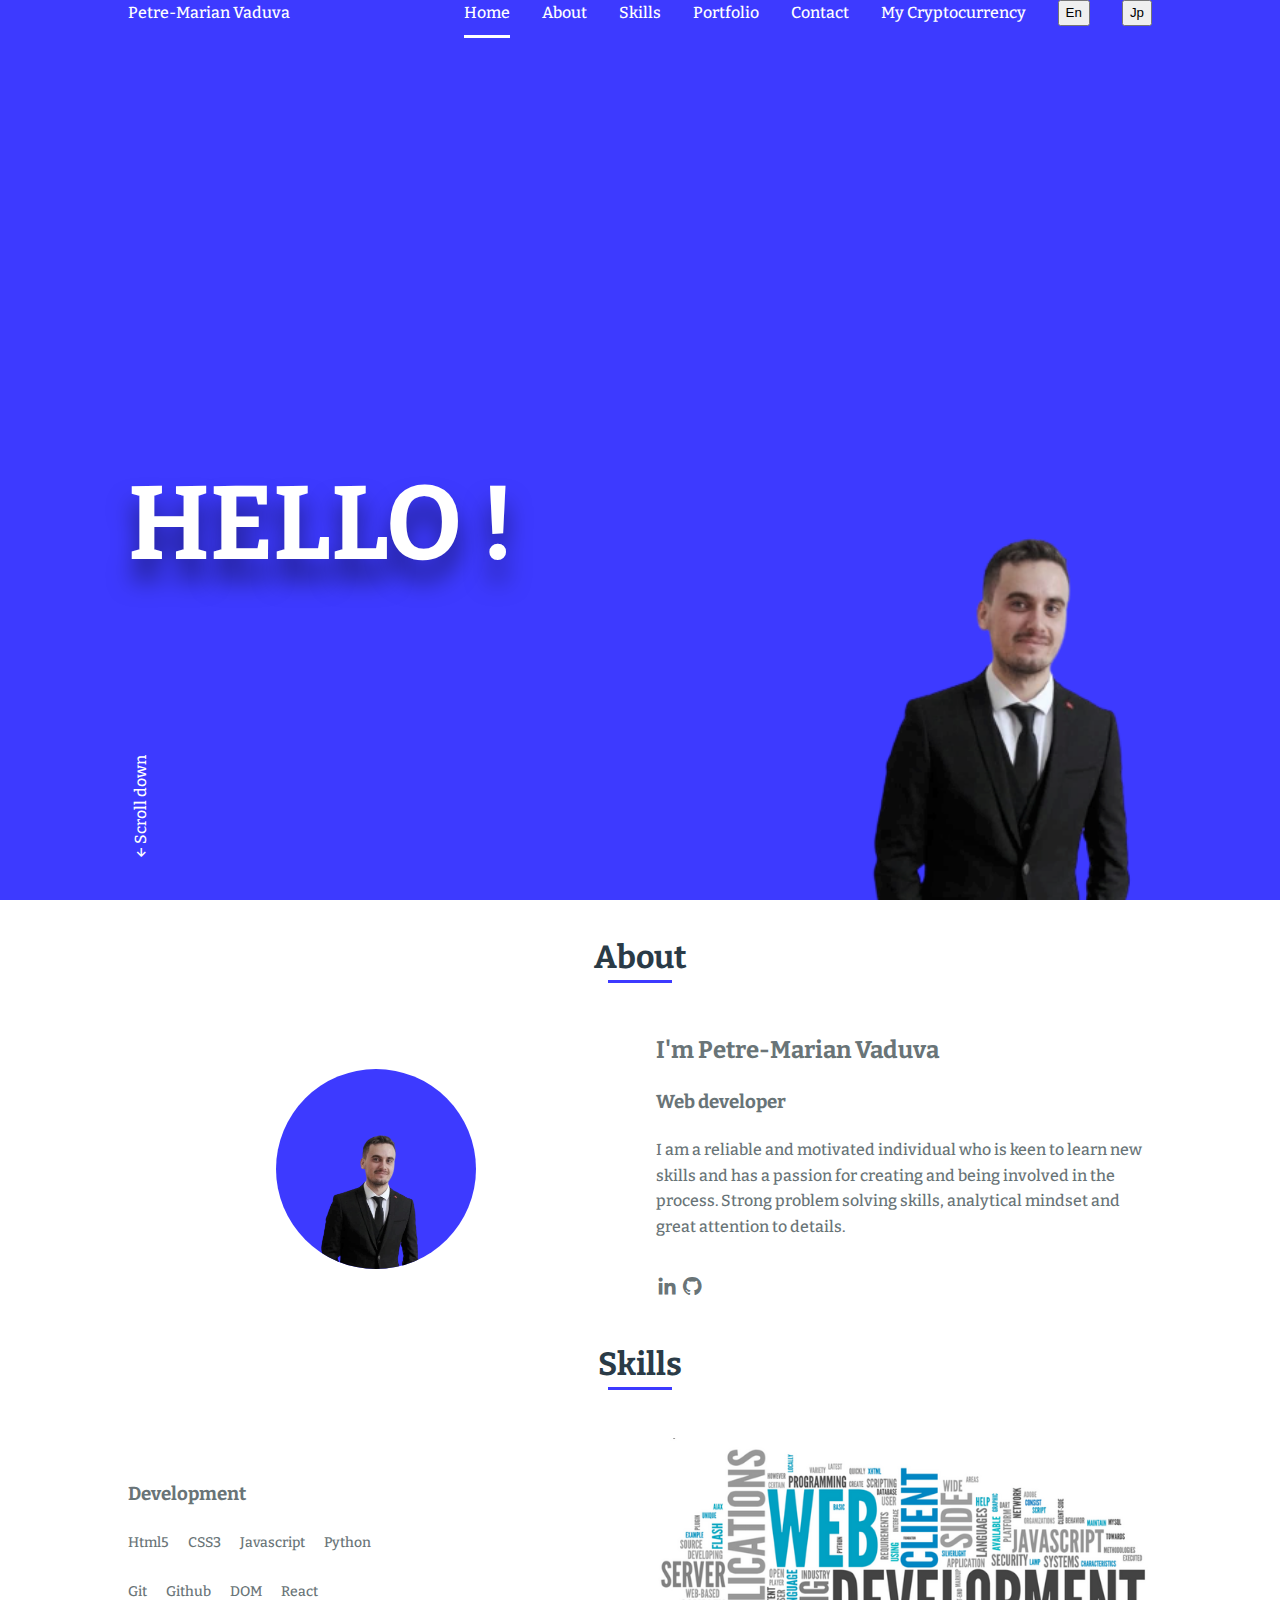
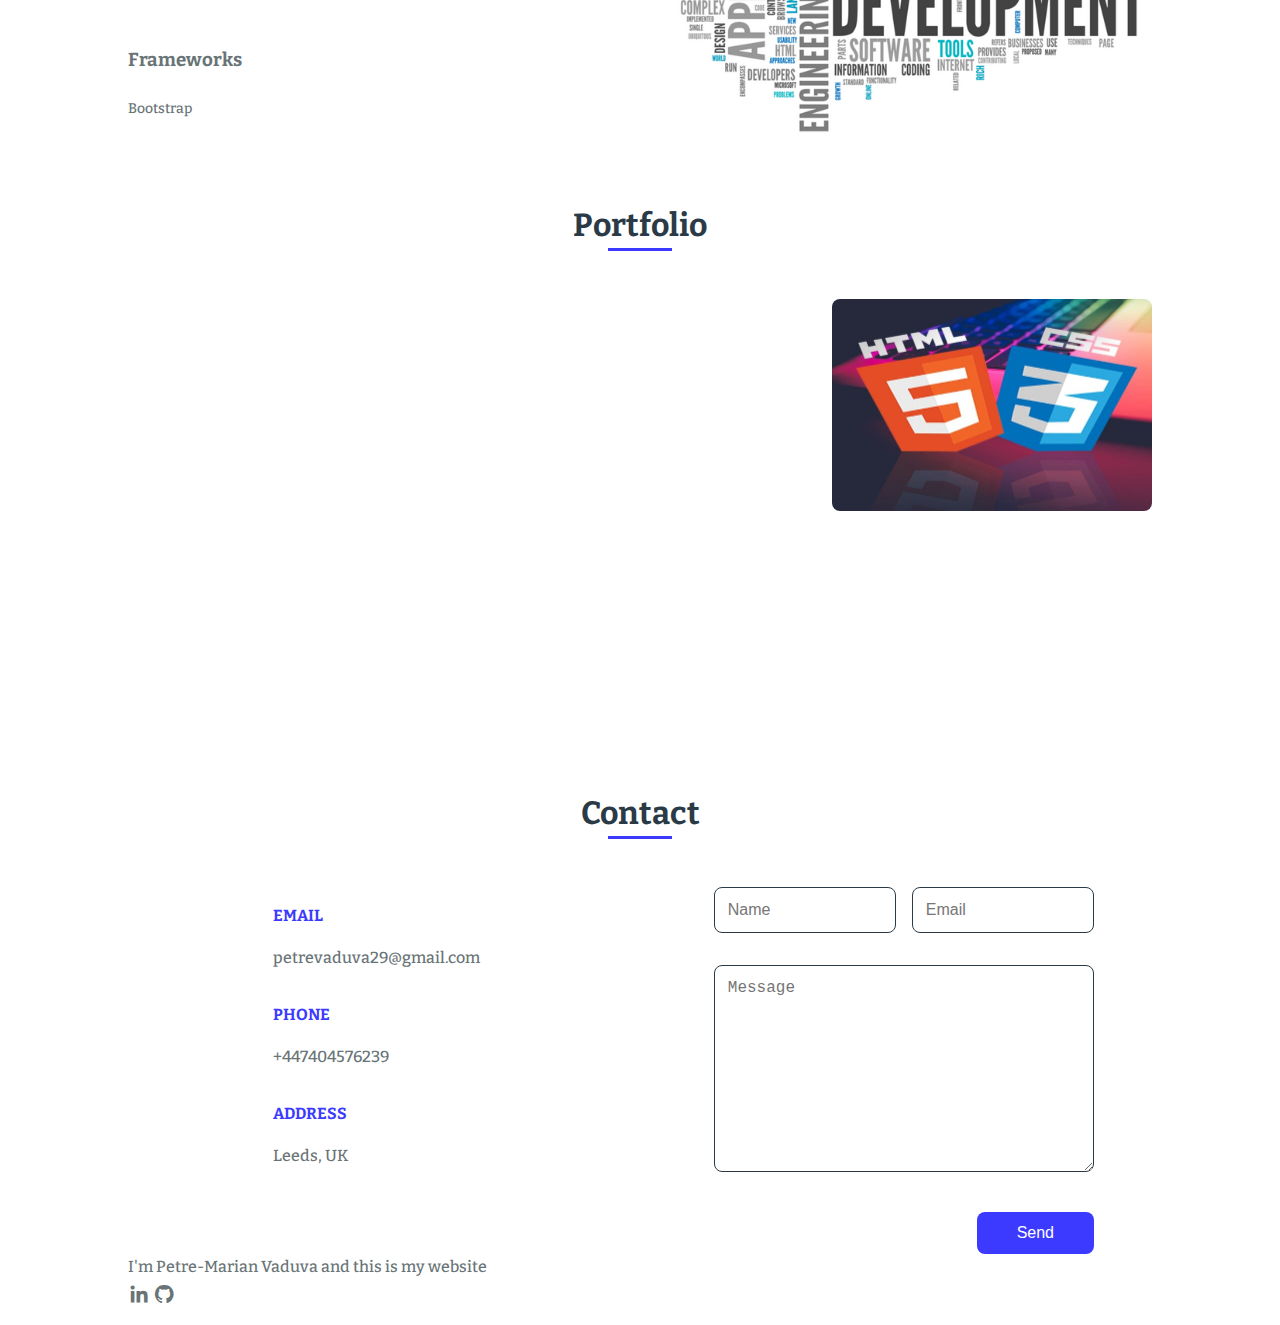
==== index.html @ b91a7246 "update Japanese translation" ====
<!DOCTYPE html>
<html lang="en">

<head>
    <meta charset="UTF-8">
    <meta http-equiv="X-UA-Compatible" content="IE=edge">
    <meta name="viewport" content="width=device-width, initial-scale=1.0">
    <title>Portfolio Website</title>
    <link rel="stylesheet" href="portfolio.css">
    <link href='https://unpkg.com/boxicons@2.0.7/css/boxicons.min.css' rel='stylesheet'>
</head>

<body>
    <header class="first-header">
        <nav class="nav bd-grid">
            <div>
                <a href="#" class="nav__logo" id="siteContent4">Petre-Marian Vaduva</a>
            </div>
            <div class="nav__menu" id="nav-menu">
                <ul class="nav__list">
                    <li class="nav__item"><a href="#home" class="nav__link active" id="siteContent5">Home</a></li>
                    <li class="nav__item"><a href="#about" class="nav__link" id="siteContent6">About</a></li>
                    <li class="nav__item"><a href="#skills" class="nav__link" id="siteContent7">Skills</a></li>
                    <li class="nav__item"><a href="#portofolio" class="nav__link" id="siteContent8">Portfolio</a></li>
                    <li class="nav__item"><a href="#contact" class="nav__link" id="siteContent9">Contact</a></li>
                    <li class="nav__item"><a href="#" class="nav__link" id="siteContent10">My Cryptocurrency</a></li>
                    <li class="nav__item"></li><button onclick="changeLanguage('eng')">
                        En</button></li>
                    <li class="nav__item"></li><button onclick="changeLanguage('es')">
                        Jp</button></li>
                </ul>
            </div>
            <div class="nav__toggle" id="nav-toggle">
                <i class='bx bx-menu'></i>
            </div>
        </nav>
    </header>

    <main class="1-main">
        <section class="home" id="home">
            <div class="home__container bd-grid">
                <h1 class="home__title" id="siteContent11"><span>HELLO !</span></h1>

                <div class="home__scroll">
                    <a href="#about" class="home__scroll-link"><i class='bx bx-up-arrow-alt'></i>Scroll down</a>
                </div>

                <img src="rica1.png" alt="" class="home__img">
            </div>
        </section>

        <section class="about section" id="about">
            <h2 class="section-title" id="siteContent12">About</h2>
            <div class="about__container bd-grid">
                <div class="about__img">
                    <img src="rica1.png" alt="">
                </div>
                <div>
                    <h2 class="class__subtitle" id="siteContent13">I'm Petre-Marian Vaduva</h2>
                    <span class="about__proffesion">
                        <h3 id="siteContent14">Web developer</h3>
                    </span>
                    <p class="about__text">I am a reliable and motivated individual who is keen to learn new skills and
                        has a passion for creating and being involved in the process. Strong problem solving skills,
                        analytical mindset and great attention to details.</p>
                    <div class="about__social">
                        <a href="https://www.linkedin.com/in/petre-marian-vaduva-9b4b46201/" class="about__social-icon"
                            target="_blank"><i class='bx bxl-linkedin'></i></a>
                        <a href="https://github.com/petre-marian-vaduva" class="about__social-icon" target="_blank"><i
                                class='bx bxl-github'></i></a>
                    </div>
                </div>
            </div>
        </section>

        <section class="skills section" id="skills">
            <h2 class="section-title" id="siteContent15">Skills</h2>

            <div class="skills__container bd-grid">
                <div class="skills-box">
                    <h3 class="skills_subtitle" id="siteContent18">Development</h3>
                    <span class="skills__name">Html5</span>
                    <span class="skills__name">CSS3</span>
                    <span class="skills__name">Javascript</span>
                    <span class="skills__name">Python</span><br>
                    <span class="skills__name">Git</span>
                    <span class="skills__name">Github</span>
                    <span class="skills__name">DOM</span>
                    <span class="skills__name">React</span>
                    <h3 class="skills_subtitle" id="siteContent19">Frameworks</h3>
                    <span class="skills__name">Bootstrap</span>
                </div>
                <div class="skills__img">
                    <img src="webdevelopment.png" alt="">
                </div>
            </div>
        </section>

        <section class="portofolio section" id="portofolio">
            <h2 class="section-title" id="siteContent16">Portfolio</h2>

            <div class="portofolio__container bd-grid">
                <div class="portofolio__img">
                    <img src="" alt="">

                    <div class="portofolio__link">
                        <a href="" class="portofolio__link-name">View details</a>
                    </div>
                </div>

                <div class="portofolio__img">
                    <img src="" alt="">

                    <div class="portofolio__link">
                        <a href="" class="portofolio__link-name">View details</a>
                    </div>
                </div>

                <div class="portofolio__img">
                    <img src="basic.jpg" alt="">

                    <div class="portofolio__link">
                        <a href="#" class="portofolio__link-name">View details</a>
                    </div>
                </div>
            </div>
        </section>

        <section class="contact section" id="contact">
            <h2 class="section-title" id="siteContent17">Contact</h2>

            <div class="contact__container bd-grid">
                <div class="contact__info">
                    <h3 class="contact__subtitle">EMAIL</h3>
                    <span class="contact__text">petrevaduva29@gmail.com</span>

                    <h3 class="contact__subtitle">PHONE</h3>
                    <span class="contact__text">+447404576239</span>

                    <h3 class="contact__subtitle">ADDRESS</h3>
                    <span class="contact__text">Leeds, UK</span>
                </div>

                <form action="mailto:rik_296@yahoo.com" class="contact__form">
                    <div class="contact__inputs">
                        <input type="text" placeholder="Name" class="contact__input">
                        <input type="mail" placeholder="Email" class="contact__input">
                    </div>

                    <textarea placeholder="Message" name="" id="" cols="0" rows="10" class="contact__input"></textarea>

                    <input type="submit" value="Send" class="contact__button" style="color: white;">
                </form>
            </div>
        </section>
    </main>


    <footer class="footer section">
        <div class="footer_container bd-grid">
            <div class="footer__data">
                <p class="footer__text" id="siteContent3">I'm Petre-Marian Vaduva and this is my website</p>
            </div>

            <div class="footer__data">
                <a href="https://www.linkedin.com/in/petre-marian-vaduva-9b4b46201/" class="about__social-icon"
                    target="_blank"><i class='bx bxl-linkedin'></i></a>
                <a href="https://github.com/petre-marian-vaduva" class="about__social-icon" target="_blank"><i
                        class='bx bxl-github'></i></a>
            </div>
        </div>
    </footer>


    


    <script>
        // Create a function to change
        // the hash value of the page
        function changeLanguage(lang) {
            location.hash = lang;
            location.reload();
        }

        // Define the language reload anchors
        const language = { 
            es: {
                content3: "私はペトレ マリアンで、これは私のウェブサイトです。",
                content4: "ペトレ マリアン ヴァドゥヴァ",
                content5: "ホーム",
                content6: "私について",
                content7: "スキル",
                content8: "ポートフォリオ",
                content9: "お問い合わせ",
                content10: "私の暗号通貨",
                content11: "こんにちは !",
                content12: "私について !",
                content13: "私はピーターマリアンです",
                content14: "ウェブデベロッパー",
                content15: "スキル",
                content16: "ポートフォリオ",
                content17: "お問い合わせ",
                content18: "Web開発",
                content19: "フレームワーク"
            },
        };

        // Check if a hash value exists in the URL
        if (window.location.hash) {

            // Set the content of the webpage 
            // depending on the hash value
            if (window.location.hash == "#es") {
                siteContent3.textContent = language.es.content3;
                siteContent4.textContent = language.es.content4;
                siteContent5.textContent = language.es.content5;
                siteContent6.textContent = language.es.content6;
                siteContent7.textContent = language.es.content7;
                siteContent8.textContent = language.es.content8;
                siteContent9.textContent = language.es.content9;
                siteContent10.textContent = language.es.content10;
                siteContent11.textContent = language.es.content11;
                siteContent12.textContent = language.es.content12;
                siteContent13.textContent = language.es.content13;
                siteContent14.textContent = language.es.content14;
                siteContent15.textContent = language.es.content15;
                siteContent16.textContent = language.es.content16;
                siteContent17.textContent = language.es.content17;
                siteContent18.textContent = language.es.content18;
                siteContent19.textContent = language.es.content19;
            }
        }
    </script>

    <script src="https://unpkg.com/scrollreveal"></script>
    <script src="portfolio.js"></script>
</body>

</html>
---- portfolio.css ----
@import url('https://fonts.googleapis.com/css2?family=Bitter:ital,wght@1,500&display=swap');


:root{
--header-height: 3rem;
--font-medium: 500;
}
:root{
    --first-color: #3d3aff;    ;
    --white-color: white;
    --dark-color: #2a3b47;
    --text-color: #697477;

}
:root{
    --body-font: 'Bitter', serif;
    --big-font-size: 6.25rem;
    --h2-font-size: 1.25rem;
    --normal-font-size: .938rem;
    --small-font-size: .813rem;
}

@media screen and (min-width: 768px){
    :root{
         --big-font-size: 6.5rem;
        --h2-font-size: 2rem;
        --normal-font-size: 1rem;
        --small-font-size: .875rem;
    }
}

:root{
    --mb-1: .5rem;
    --mb-2: 1rem;
    --mb-3: 1.5rem;
    --mb-4: 2rem;
}
:root{
    --z-fixed: 100;
}

*,::before,::after{
    box-sizing: border-box;
}
html{
    scroll-behavior: smooth;
}
body{
    margin: var(--header-height) 0 0 0;
    font-family: var(--body-font);
    font-size: var(--normal-font-size);
    font-weight: var(--font-medium);
    color: var(--text-color);
    line-height: 1.6;
}

h1,h2,p{
    margin: 0;
}
ul{
    margin: 0;
    padding: 0;
    list-style: none;
}
a{
    text-decoration: none;
    color: var(--text-color);
}
img{
max-width: 100%;
height: auto;
display: block;
}

.section-title{
    position: relative;
    font-size: var(--h2-font-size);
    color: var(--dark-color);
    margin: var(--mb-4) 0;
    text-align: center;
}
.section-title::after{
    position: absolute;
    content: "";
    width: 32px;
    height: .18rem;
    left: 0;
    right: 0;
    margin: auto;
    top: 2rem;
    background-color: var(--first-color);
}

.bd-grid{
    max-width: 1024px;
    display: grid;
    grid-template-columns: 100%;
    grid-column-gap: 2rem;
    width: calc(100% - 2rem);
    margin-left: var(--mb-2);
    margin-right: var(--mb-2);
}
.first-header{
    width: 100%;
    position: fixed;
    top: 0;
    left: 0;
    z-index: var(--z-fixed);
    background-color: var(--first-color);
}
.nav{
    height: var(--header-height);
    display: flex;
    justify-content: space-between;
    align-items: center;
}

@media screen and (max-width: 768px){
    .nav__menu{
        position: fixed;
        top: var(--header-height);
        right: 100%;
        width: 80%;
        height: 100%;
        padding: 2rem;
        background-color: rgba(255,255,255, .3);
        transition: .5s;
        backdrop-filter: blur(10px);
    }
    
}
.nav__item{
    margin-bottom: var(--mb-4);
}
.nav__link{
    position: relative;
    color: var(--dark-color);
}
.nav__link:hover{
    color: var(--first-color);
}
.nav__logo{
    color: var(--white-color);
}
.nav__toggle{
    color: var(--white-color);
    font-size: 1.5rem;
    cursor: pointer;
}
.show{
    right: 0;
}
.active::after{
    position: absolute;
    content: "";
    width: 100%;
    height: .18rem;
    left: 0;
    top: 2rem;
    background-color: var(--first-color);
}
.home{
    position: relative;
    background-color: var(--first-color);
    overflow: hidden;
}
.home__container{
    height: calc(100vh - var(--header-height));
    row-gap: 5rem;
}
.home__title{
    align-self: flex-end;
    font-size: var(--big-font-size);
    color: var(--white-color);
    line-height: .8;
}
.home__title span{
    text-shadow: 0 20px 25px rgba(0,0,0,.5);
}
.home__scroll{
    align-self: flex-end;
    padding-bottom: var(--mb-4);
}
.home__scroll-link{
    writing-mode: vertical-lr;
    transform: rotate(-180deg);
    color: var(--white-color);

}
.home__img{
    position: absolute;
    right: 0;
    bottom: 0;
    width: 295px;
}
.about__container{
    justify-items: center;
    row-gap: 2rem;
    text-align: center;
}
.about__img{
    display: flex;
    justify-content: right;
    padding-top: 1rem;
    width: 120px;
    height: 120px;
    background-color: var(--first-color);
    border-radius: 50%;
    overflow: hidden;
}
.about__img img{
    width: 210px;
}
.about__subtitle{
    font-size: var(--h2-font-size);
    color: var(--first-color);
    margin-bottom: var(--mb-1);
}
.about__text{
    margin-bottom: var(--mb-4);
}
.about_profession{
    display: block;
    margin-bottom: var(--mb-4);
}
.about__social-icon{
    font-size: 1.4rem;
    margin-bottom: 0 var(--mb-1);
}
.about__social-icon:hover{
    color: var(--first-color);
}
.skills__container{
    row-gap: 2rem;
}
.skills__subtitle{
    color: var(--first-color);
    margin-bottom: var(--mb-3);
}
.skills__name{
    display: inline-block;
    font-size: var(--small-font-size);
    margin-right: var(--mb-2);
    margin-bottom: var(--mb-3);
    padding-bottom: .25rem .5rem;
    background-color: var(--white-color);
    border-radius: .25rem;
}
.skills__name:hover{
    background-color: var(--first-color);
    color: var(--white-color);
}
.skills__img img{
    border-radius: .5rem;
}
.portofolio{
    background-color: var(--white-color);
}
.portofolio__container{
    justify-items: center;
    row-gap: 2rem;  
}
.portofolio__img{
    position: relative;
    overflow: hidden;
}
.portofolio__img img{
    border-radius: .5rem;
}
.portofolio__link{
    position: absolute;
    bottom: -100%;
    width: 100%;
    height: 100%;
    display: flex;
    justify-items: center;
    align-self: center;
    background-color: rgba(255,255,255,.3);
    border-radius: .5rem;
    cursor: pointer;
    backdrop-filter: blur(10px);
    transition: .3s;
}
.portofolio__img:hover .portofolio__link{
    bottom: 0;
}
.portofolio__link-name{
    color: var(--dark-color);
}
.contact__container{
    row-gap: 2rem;
}
.contact__subtitle{
    font-size: var(--normal-font-size);
    color: var(--first-color);
}
.contact__text{
    display: inline-block;
    margin-bottom: var(--mb-2);
}
.contact__inputs{
    display: grid;
    grid-template-columns: repeat(2, 1fr);
    column-gap: 1rem;
}
.contact__input{
    width: 100%;
    padding: .8rem;
    outline: none;
    border: 1.5px solid var(--dark-color);
    font-size: var(--normal-font-size);
    margin-bottom: var(--mb-4);
    border-radius: .5rem;
}
.contact__button{
    display: block;
    background-color: var(--first-color);
    columns: var(--white-color);
    padding: .75rem 2.5rem;
    margin-left: auto;
    border-radius: .5rem;
    border: none;
    outline: none;
    font-size: var(--normal-font-size);
    cursor: pointer;
}
.footer__title{
    font-size: var(--normal-font-size);
    color: var(--white-color);
    margin-bottom: var(--mb-2);
}
.footer__link{
    padding: 25rem 0;
}
.footer__link:hover{
    color: var(--first-color);
}
.footer__social{
    font-size: 1.4rem;
    margin-right: var(--mb-1)
}
.footer__social:hover{
    color: var(--first-color);
}

@media screen and (min-width: 768px){
    body{
        margin: 0;
    }
   
    .section-title{
        margin-bottom: 3rem;
    }
    .section-title::after{
        width: 64px;
        top: 3rem;
    }

    .nav{
        height: calc(var(--header-height) +1 rem);
    }
    .nav__list{
        display: flex;
    }
    .nav__item{
        margin-left: var(--mb-4);
        margin-bottom: 0;
    }
    .nav__toggle{
        display: none;
    }
    .nav__link{
        color: var(--white-color);
    }
    .nav__link:hover{
        color: var(--white-color);
    }
    .active::after{
        background-color: var(--white-color);
    }
    .home__container{
        height: 100vh;
        grid-template-rows: 1.7fr 1fr;
        row-gap: 0;
    }
    .home__img{
        width: 524px;
    }
    .about__container{
        grid-template-columns: repeat(2, 1fr);
        align-items: center;
        text-align: initial;
        padding-top: 4rem 0;
    }
    .about__img{
        width: 200px;
        height: 200px;
    }
    .about__img img{
        width: 210px;
    }
    .skills__container{
        grid-template-columns: repeat(2, 1fr);
        align-items: center;
    }
    .portofolio__container{
        grid-template-columns: repeat(3, 1fr);
        grid-template-rows: repeat(2, 1fr);
        column-gap: 2rem;
    }
    .contact__container{
        grid-template-columns: repeat(2, 1fr);
        justify-items: center;
    }
    .contact__form{
        width: 380px;
    }
    .footer__container{
        grid-template-columns: repeat(3, 1fr);
        justify-items: center;
    }
}
@media screen and (min-width: 1024px){
    .bd-grid{
        margin-left: auto;
        margin-right: auto;
    }
}
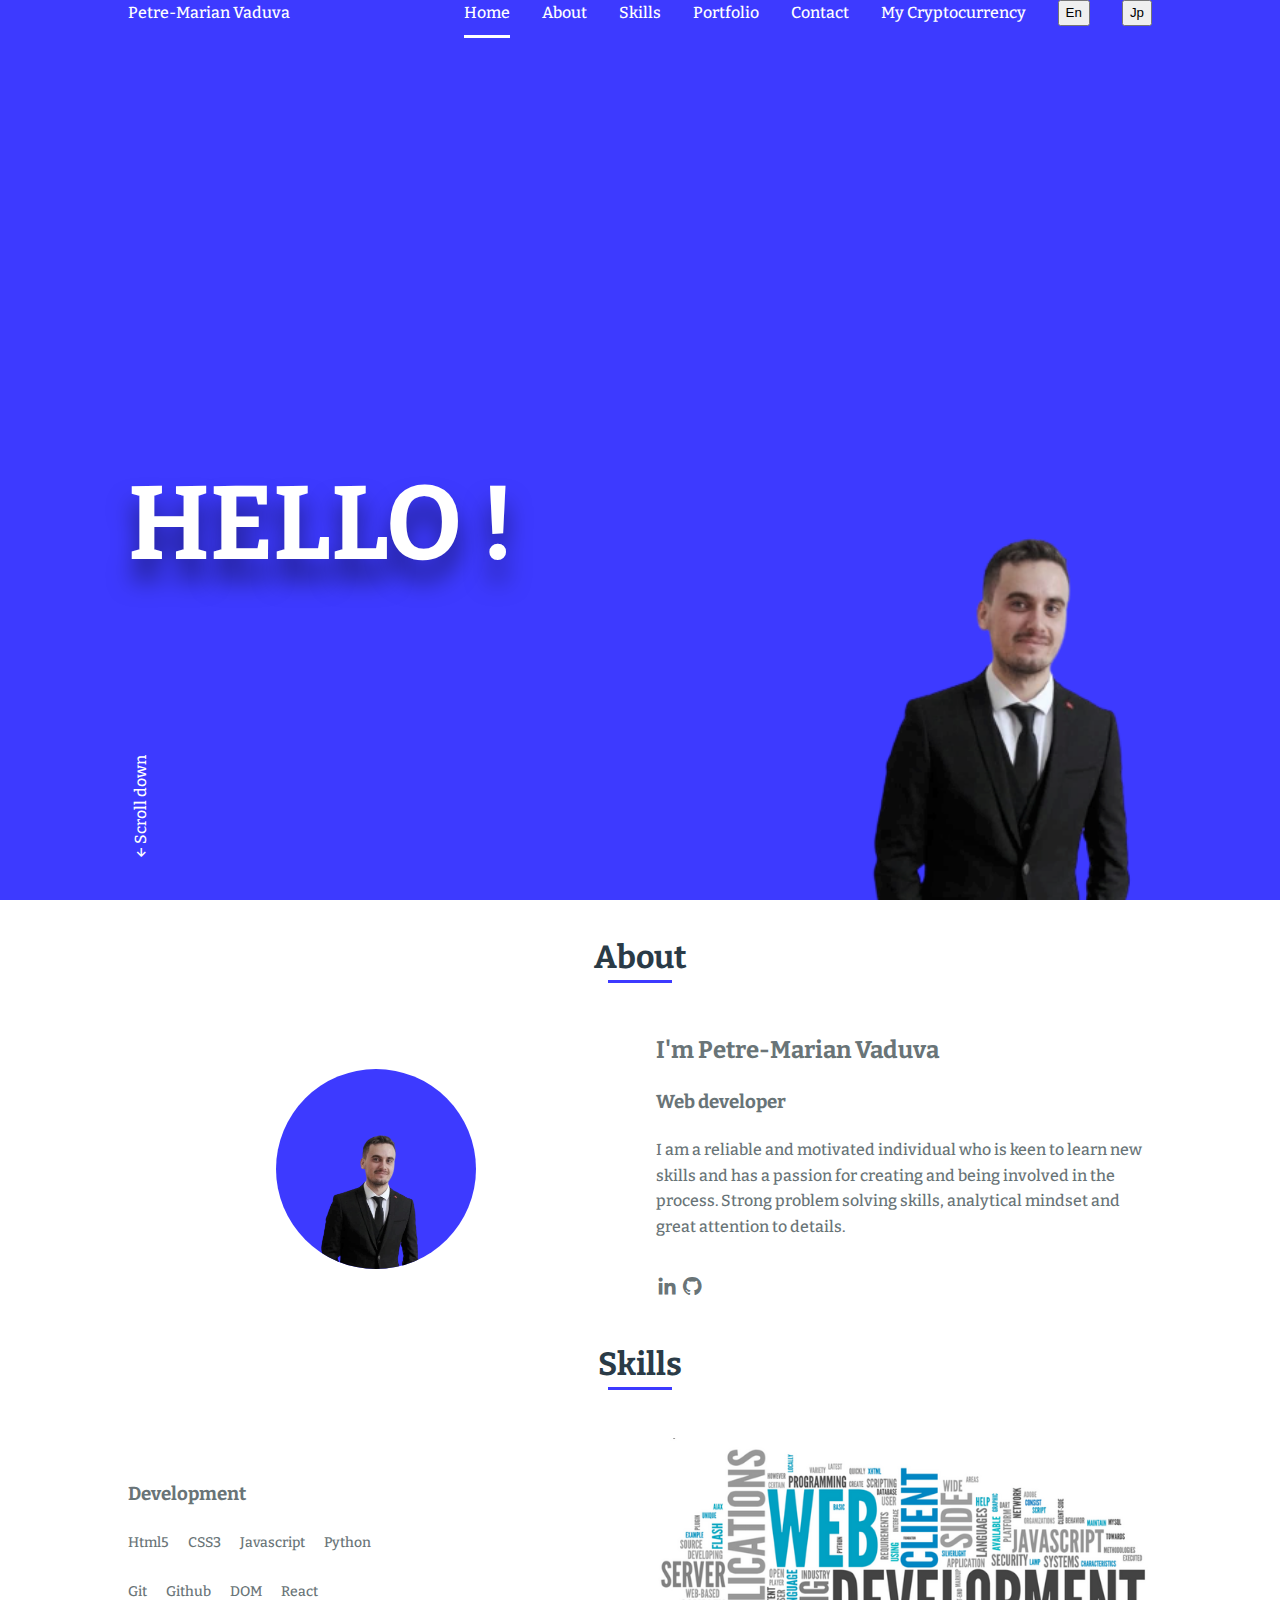
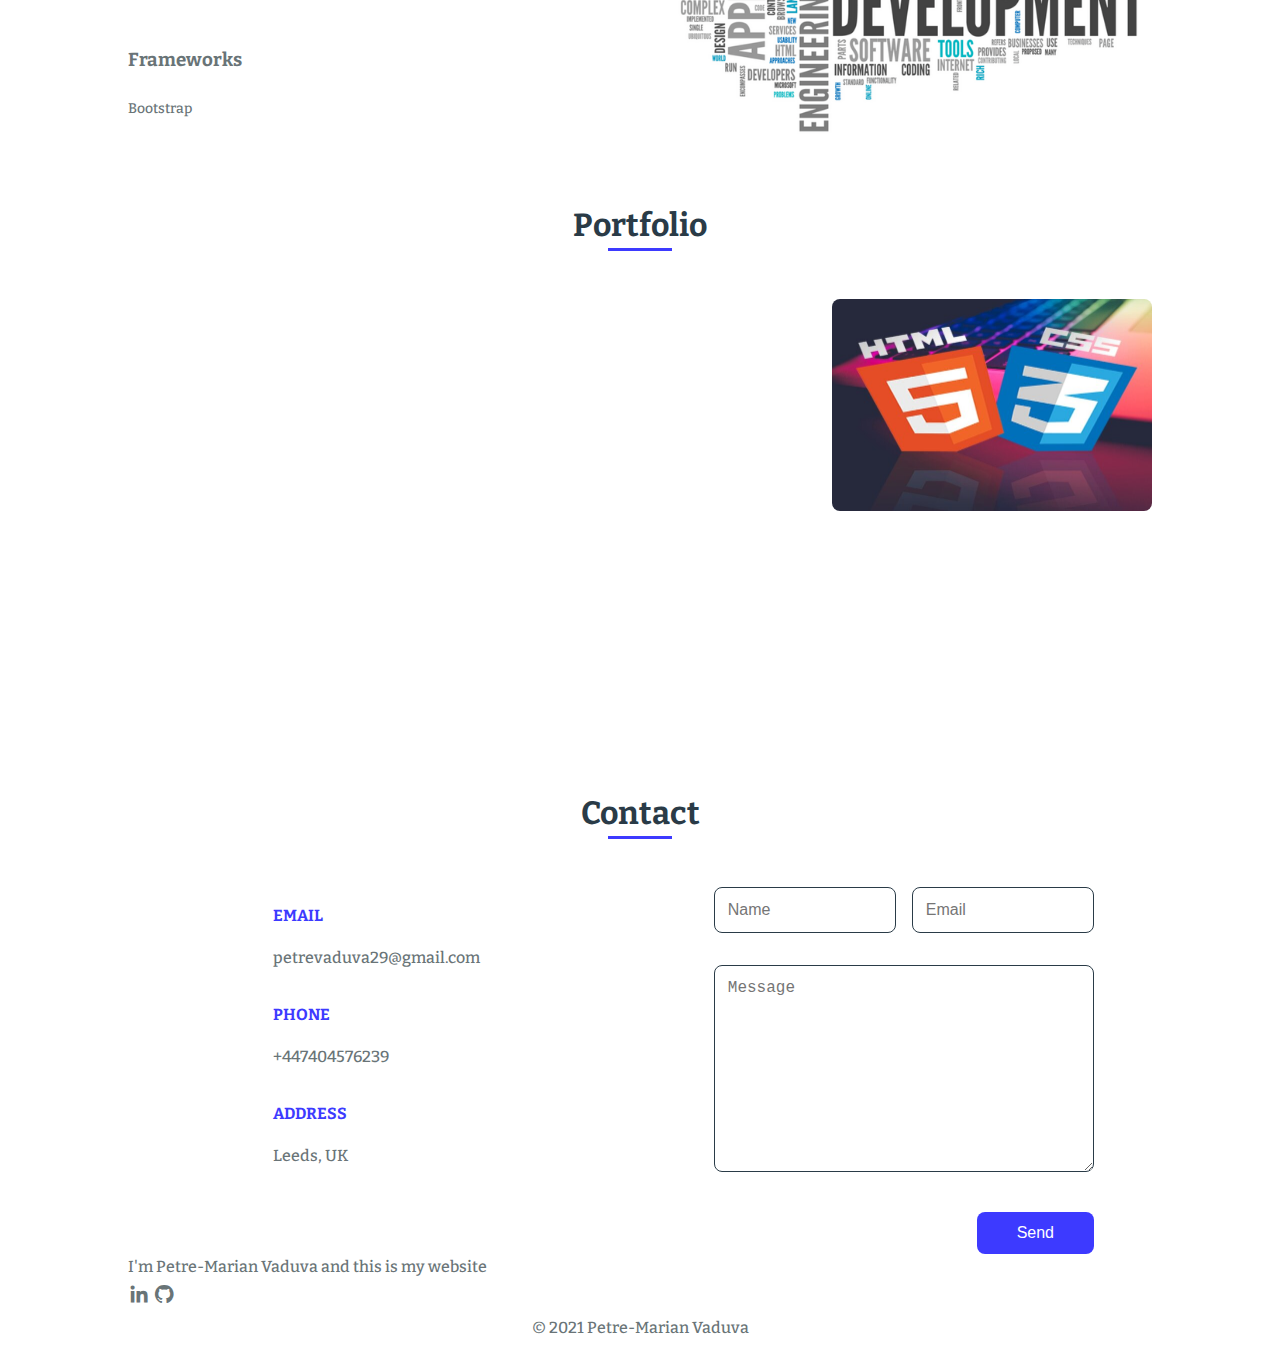
==== commit efa097c4: "add copyright symbol" ====
--- a/index.html
+++ b/index.html
@@ -42,7 +42,8 @@
                 <h1 class="home__title" id="siteContent11"><span>HELLO !</span></h1>
 
                 <div class="home__scroll">
-                    <a href="#about" class="home__scroll-link"><i class='bx bx-up-arrow-alt'></i>Scroll down</a>
+                    <a href="#about" class="home__scroll-link" id="siteContent21"><i
+                            class='bx bx-up-arrow-alt'></i>Scroll down</a>
                 </div>
 
                 <img src="rica1.png" alt="" class="home__img">
@@ -60,7 +61,8 @@
                     <span class="about__proffesion">
                         <h3 id="siteContent14">Web developer</h3>
                     </span>
-                    <p class="about__text">I am a reliable and motivated individual who is keen to learn new skills and
+                    <p class="about__text" id="siteContent20">I am a reliable and motivated individual who is keen to
+                        learn new skills and
                         has a passion for creating and being involved in the process. Strong problem solving skills,
                         analytical mindset and great attention to details.</p>
                     <div class="about__social">
@@ -156,7 +158,7 @@
     </main>
 
 
-    <footer class="footer section">
+    <footer class="footer section footer__section">
         <div class="footer_container bd-grid">
             <div class="footer__data">
                 <p class="footer__text" id="siteContent3">I'm Petre-Marian Vaduva and this is my website</p>
@@ -168,11 +170,12 @@
                 <a href="https://github.com/petre-marian-vaduva" class="about__social-icon" target="_blank"><i
                         class='bx bxl-github'></i></a>
             </div>
+            <p class="footer_copyright">&copy; 2021 Petre-Marian Vaduva</p>
         </div>
     </footer>
 
 
-    
+
 
 
     <script>
@@ -184,7 +187,7 @@
         }
 
         // Define the language reload anchors
-        const language = { 
+        const language = {
             es: {
                 content3: "私はペトレ マリアンで、これは私のウェブサイトです。",
                 content4: "ペトレ マリアン ヴァドゥヴァ",
@@ -196,13 +199,15 @@
                 content10: "私の暗号通貨",
                 content11: "こんにちは !",
                 content12: "私について !",
-                content13: "私はピーターマリアンです",
+                content13: "私はペトレ マリアンです",
                 content14: "ウェブデベロッパー",
                 content15: "スキル",
                 content16: "ポートフォリオ",
                 content17: "お問い合わせ",
                 content18: "Web開発",
-                content19: "フレームワーク"
+                content19: "フレームワーク",
+                content20: "私は信頼のできる熱心で、新しいスキルを学ぶことに意欲的な人です。また様々なものを創り出しそのプロセスに深く関わることが好きです。熟練した問題解決スキル、分析的な思考、また 詳細への細かい気配りができます。",
+                content21: ""
             },
         };
 
@@ -229,6 +234,8 @@
                 siteContent17.textContent = language.es.content17;
                 siteContent18.textContent = language.es.content18;
                 siteContent19.textContent = language.es.content19;
+                siteContent20.textContent = language.es.content20;
+                siteContent21.textContent = language.es.content21;
             }
         }
     </script>
--- a/portfolio.css
+++ b/portfolio.css
@@ -182,7 +182,7 @@
     padding-bottom: var(--mb-4);
 }
 .home__scroll-link{
-    writing-mode: vertical-lr;
+    writing-mode:vertical-lr;
     transform: rotate(-180deg);
     color: var(--white-color);
 
@@ -342,7 +342,9 @@
 .footer__social:hover{
     color: var(--first-color);
 }
-
+.footer_copyright{
+    text-align: center;
+}
 @media screen and (min-width: 768px){
     body{
         margin: 0;
